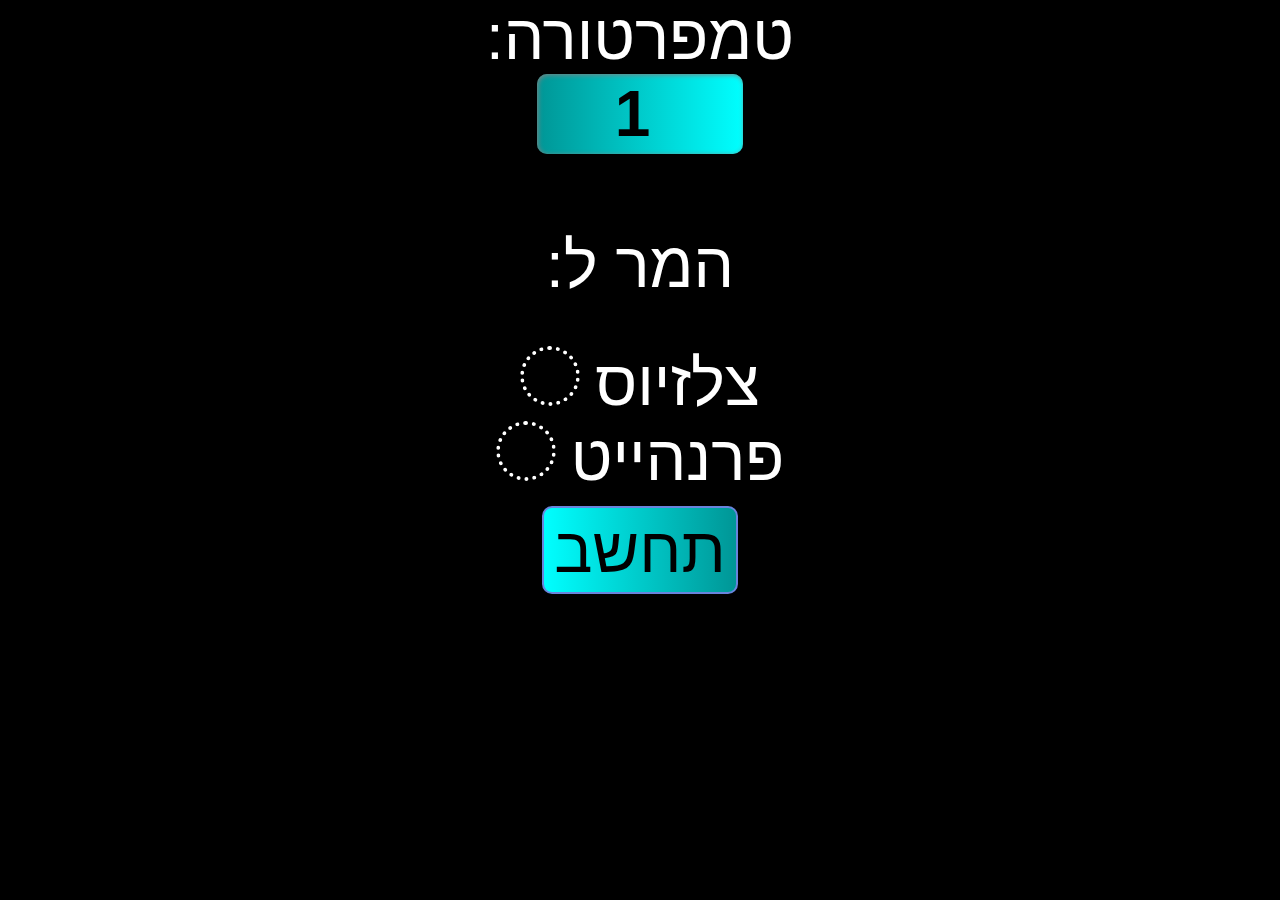
==== index.html @ 63211144 "Update index.html" ====
<!DOCTYPE html>
<html lang="en">
<head>
    <meta charset="UTF-8">
    <meta name="viewport" content="width=device-width, initial-scale=1.0">
    <title>המרת מעלות</title>
    <link rel="stylesheet" href="style.css">
</head>
<body>
    
    <nav>

    </nav>


    <header>

    </header>

    <main>
        <label for="input">:טמפרטורה</label>
        <input type="number" id="input" value="1"><br>
        

        <label id="converttext" >:המר ל</label><br>
        <div class="radio_continer">
            <input type="radio" name="temp" id="C">
            <label for="C">צלזיוס</label><br>
        </div>
        <div class="radio_continer">
            <input type="radio" name="temp" id="F">
            <label for="F">פרנהייט</label><br>
        </div>

        
        <button id="button">תחשב</button><br>

        <span id="span"></span>
    </main>

    
    <footer>

    </footer>

    <script src="script.js"></script>

</body>
</html>
---- style.css ----
*{
    margin: 0;
    padding: 0;
    border: 0;
    font: inherit;

}

body{
    min-height: 100%;
    font-family: sans-serif;
    background-color: black;
    color: white;
    font-size: 4rem;
}

#converttext{
    margin-bottom: -30px;
}

#span{
    display: block;
    overflow: auto;
    max-width: 80%;
}

main{
    display: flex;
    flex-direction: column;
    justify-content: center;
    align-items: center;
}
button{
    margin: 10px;
    padding: 5px 10px;
    border-radius: 10px;
    border: 2px solid rgb(105, 132, 221);
    background: linear-gradient(to right, rgb(0, 255, 255), rgb(0, 150, 150))
}

button:hover{
    box-shadow: 1px 1px 5px rgb(129, 128, 128) inset;
    padding: 5px 8px;
    background-color: rgb(204, 204, 204);
    font-weight: bolder;
}

#input{
    background: linear-gradient(to left, rgb(0, 255, 255), rgb(0, 150, 150));
    text-align: center;
    box-shadow: 1px 1px 5px rgb(129, 128, 128) inset;
    padding: 3px;
    width: 20vw;
    min-width: 150px;
    max-width: 200px;
    border-radius: 10px;
    font-weight: bold;
}

/* input{
    display: inline-block;
    font-size: 60px;
} */

.radio_continer{
    display: flex;
    vertical-align: middle;
}


#F, #C{
    appearance: none;
    cursor: pointer;
    position: relative;
    margin: 0px 15px 15px 0px;
    vertical-align: middle;
    border: 4px dotted rgb(255, 255, 255);
    border-radius: 50%;
    width: 60px;
    height: 60px;
    transition: background-color 0.3s ease;
}

#F:checked, #C:checked{
    border: 5px solid rgb(133, 133, 133);
    background-color: aqua;
}


#F:checked::before, #C:checked::before{
    content: "";
    position: absolute;
    background-color: white;
    height: 30px;
    width: 30px;
    top: 50%;
    left: 50%;
    transform: translate(-50%, -50%);
    border-radius: 50%;
}

#F:hover:not(:checked), #C:hover:not(:checked){
    border: 5px solid rgb(133, 133, 133);
    border-color: aqua;
}

#F:active:not(:checked), #C:active:not(:checked), #F:focus:not(:checked), #C:focus:not(:checked){
    outline: 4px solid #ffffff;
}

@media (max-width: 600px) {
    body {
      font-size: 12vw;
    }
    button {
        font-size: 10vw;
      }
    
      #F, #C {
        width: 15vw;
        height: 15vw;
      }
  }
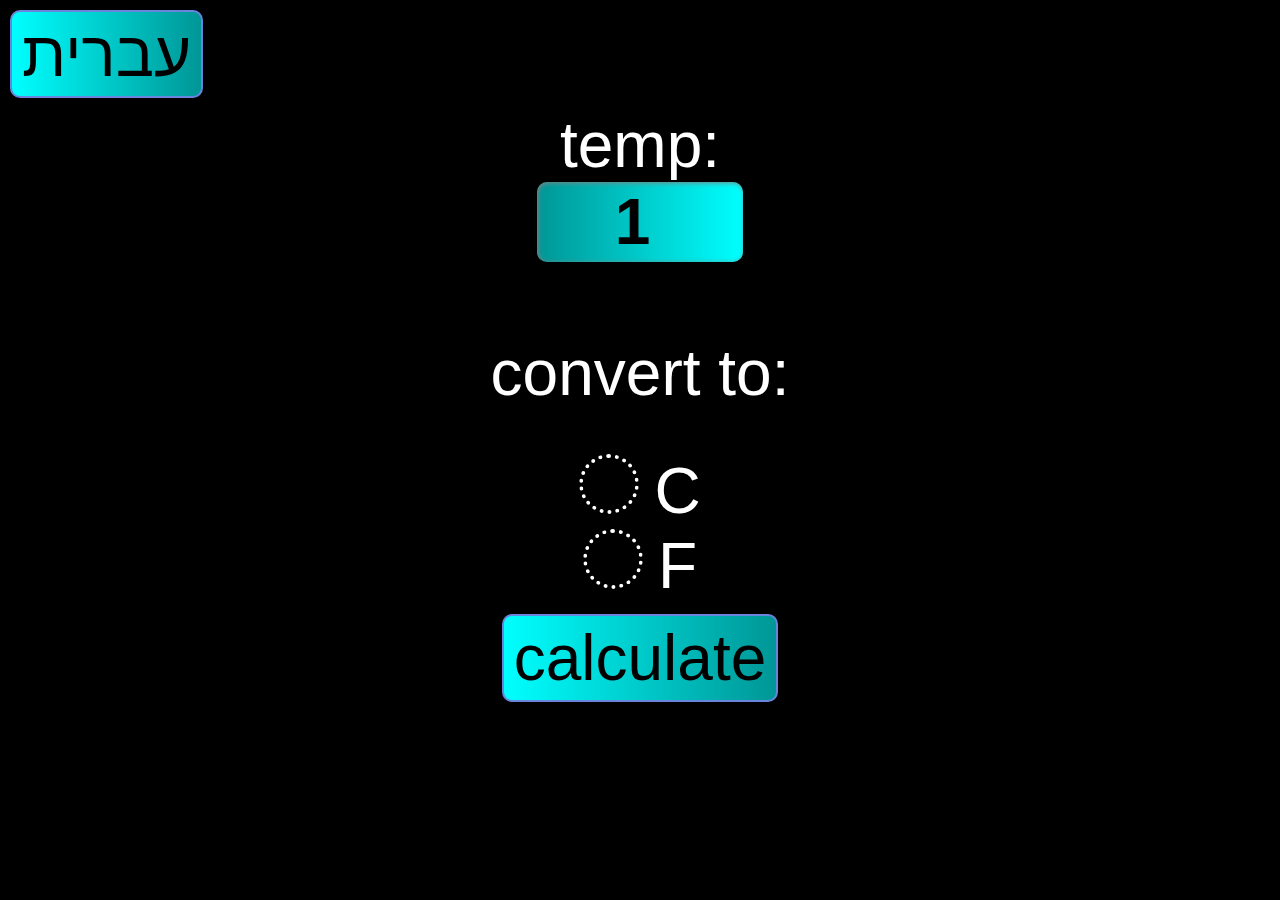
==== commit f5b95174: "Update index.html" ====
--- a/index.html
+++ b/index.html
@@ -9,7 +9,7 @@
 <body>
     
     <nav>
-
+        <button id="heb">עברית</button>
     </nav>
 
 
@@ -18,22 +18,22 @@
     </header>
 
     <main>
-        <label for="input">:טמפרטורה</label>
+        <label for="input" id="temp">temp:</label>
         <input type="number" id="input" value="1"><br>
         
 
-        <label id="converttext" >:המר ל</label><br>
+        <label id="converttext">convert to:</label><br>
         <div class="radio_continer">
             <input type="radio" name="temp" id="C">
-            <label for="C">צלזיוס</label><br>
+            <label for="C" id="textC">C</label><br>
         </div>
         <div class="radio_continer">
             <input type="radio" name="temp" id="F">
-            <label for="F">פרנהייט</label><br>
+            <label for="F" id="textF">F</label><br>
         </div>
 
         
-        <button id="button">תחשב</button><br>
+        <button id="button">calculate</button><br>
 
         <span id="span"></span>
     </main>
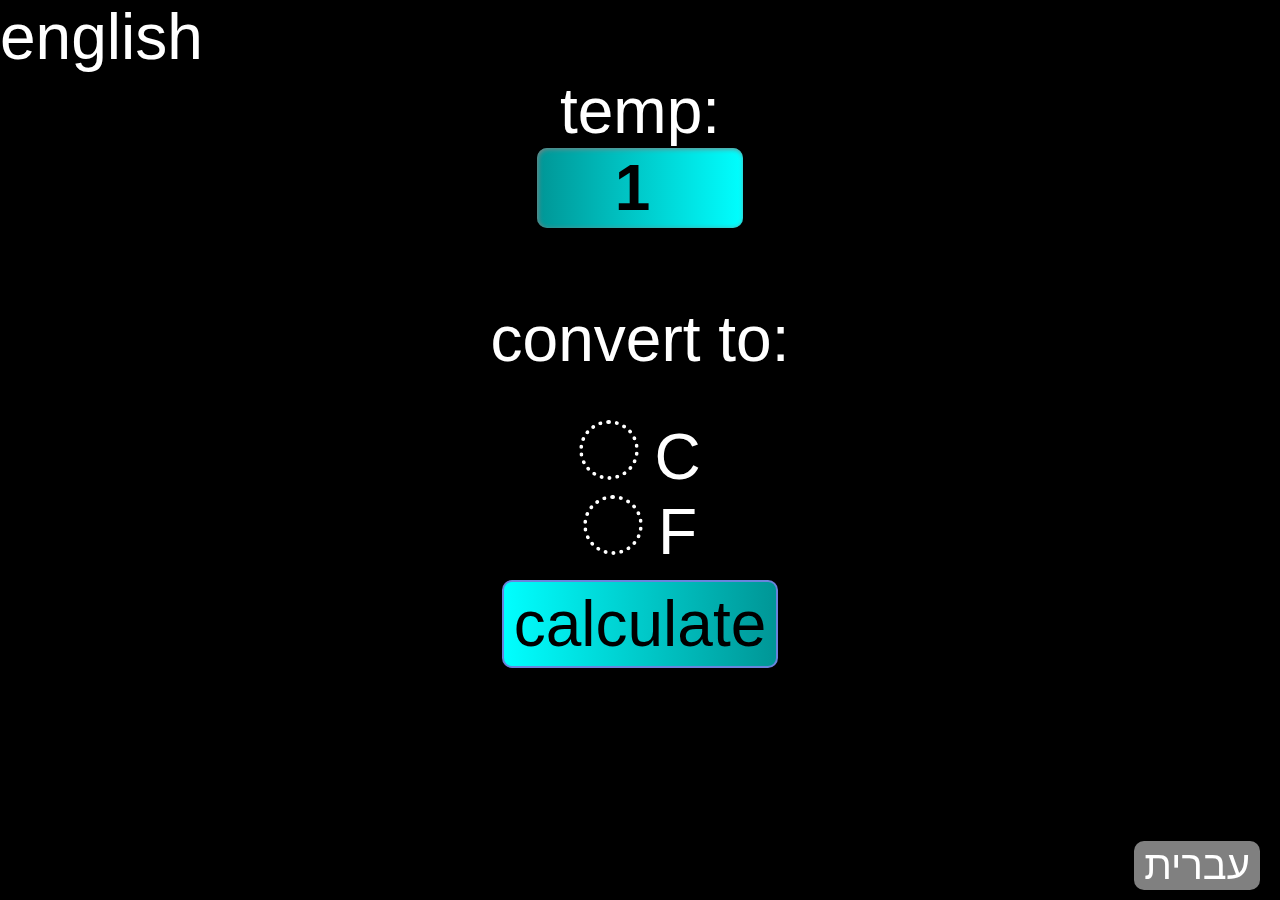
==== commit 0f6daab7: "Update index.html" ====
--- a/index.html
+++ b/index.html
@@ -9,7 +9,8 @@
 <body>
     
     <nav>
-        <button id="heb">עברית</button>
+        <span id="eng" class="langbut">english</span>
+        <span id="heb" class="langbut">עברית</span>
     </nav>
 
 
@@ -34,7 +35,7 @@
 
         
         <button id="button">calculate</button><br>
-
+        
         <span id="span"></span>
     </main>
 
--- a/style.css
+++ b/style.css
@@ -4,6 +4,17 @@
     border: 0;
     font: inherit;
 
+}
+
+#heb{
+    display: inline-block;
+    position: fixed;
+    bottom: 10px;
+    right: 20px;
+    background-color: gray;
+    border-radius: 10px;
+    padding: 2px 10px ;
+    font-size: 40px;
 }
 
 body{
@@ -19,6 +30,8 @@
 }
 
 #span{
+    text-align: center;
+    font-size: clamp(2.5rem, 2.5vw + 0.25rem, 1rem);
     display: block;
     overflow: auto;
     max-width: 80%;
@@ -30,7 +43,7 @@
     justify-content: center;
     align-items: center;
 }
-button{
+main button{
     margin: 10px;
     padding: 5px 10px;
     border-radius: 10px;
@@ -38,7 +51,7 @@
     background: linear-gradient(to right, rgb(0, 255, 255), rgb(0, 150, 150))
 }
 
-button:hover{
+main button:hover{
     box-shadow: 1px 1px 5px rgb(129, 128, 128) inset;
     padding: 5px 8px;
     background-color: rgb(204, 204, 204);
@@ -108,11 +121,11 @@
     outline: 4px solid #ffffff;
 }
 
-@media (max-width: 600px) {
+@media (max-width: 533px) {
     body {
       font-size: 12vw;
     }
-    button {
+     main button {
         font-size: 10vw;
       }
     
@@ -121,3 +134,10 @@
         height: 15vw;
       }
   }
+
+@media (max-width: 768px) {
+   #heb{
+     padding: 2px 10px ;
+     font-size: 25px;
+}
+}
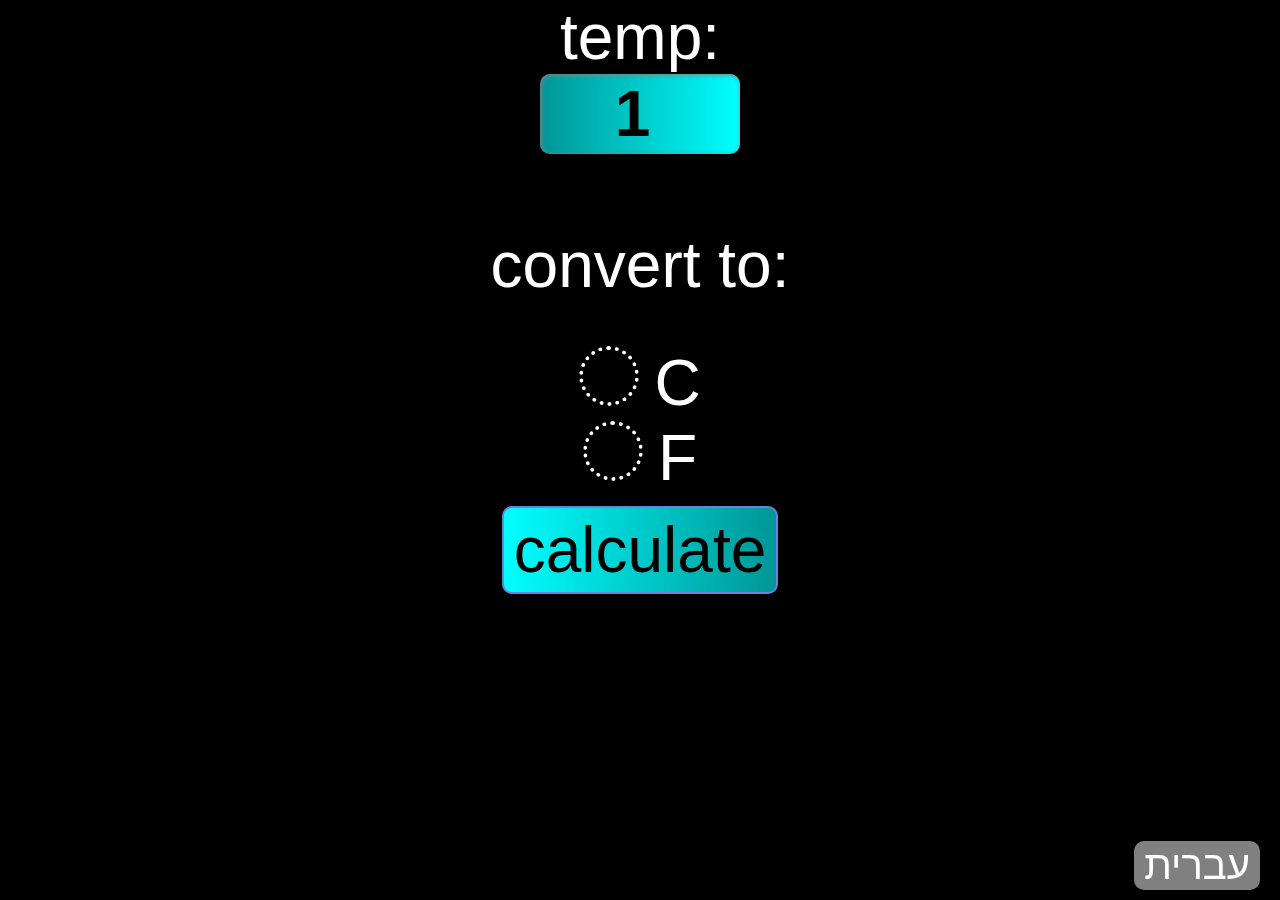
==== commit 41a7ff82: "Add files via upload" ====
--- a/index.html
+++ b/index.html
@@ -4,13 +4,17 @@
     <meta charset="UTF-8">
     <meta name="viewport" content="width=device-width, initial-scale=1.0">
     <title>המרת מעלות</title>
-    <link rel="stylesheet" href="style.css">
+    <link rel="stylesheet" href="styles/style.css">
 </head>
 <body>
     
     <nav>
+        <a href="en/index.html">
         <span id="eng" class="langbut">english</span>
+        </a>
+        <a href="he/index.html">
         <span id="heb" class="langbut">עברית</span>
+        </a>
     </nav>
 
 
@@ -19,32 +23,13 @@
     </header>
 
     <main>
-        <label for="input" id="temp">temp:</label>
-        <input type="number" id="input" value="1"><br>
-        
-
-        <label id="converttext">convert to:</label><br>
-        <div class="radio_continer">
-            <input type="radio" name="temp" id="C">
-            <label for="C" id="textC">C</label><br>
-        </div>
-        <div class="radio_continer">
-            <input type="radio" name="temp" id="F">
-            <label for="F" id="textF">F</label><br>
-        </div>
-
-        
-        <button id="button">calculate</button><br>
-        
-        <span id="span"></span>
+        <h1>wait...</h1>
     </main>
 
     
     <footer>
 
     </footer>
-
-    <script src="script.js"></script>
-
+    <script src="scripts/languageRedirect.js"></script>
 </body>
-</html>
+</html>--- a/styles/style.css
+++ b/styles/style.css
@@ -0,0 +1,163 @@
+*{
+    margin: 0;
+    padding: 0;
+    border: 0;
+    font: inherit;
+    box-sizing: border-box;
+}
+
+.langbut{
+    color: white;
+    text-decoration: none;
+    cursor: pointer;
+    user-select: none;
+    display: inline-block;
+    position: fixed;
+    bottom: 10px;
+    right: 20px;
+    background-color: gray;
+    border-radius: 10px;
+    padding: 2px 10px ;
+    font-size: 40px;
+}
+.hidden{
+    display: none;
+}
+
+.langbut:hover{
+    background-color: rgb(82, 82, 82);
+    font-weight: bold;
+}
+
+body{
+    min-height: 100%;
+    font-family: sans-serif;
+    background-color: black;
+    color: white;
+    font-size: 4rem;
+}
+
+#converttext{
+    margin-bottom: -30px;
+}
+
+#span{
+    text-align: center;
+    font-size: clamp(2.5rem, 2.5vw + 0.25rem, 1rem);
+    display: block;
+    overflow: auto;
+    max-width: 80%;
+}
+
+main{
+    display: flex;
+    flex-direction: column;
+    justify-content: center;
+    align-items: center;
+}
+main button{
+    margin: 10px;
+    padding: 5px 10px;
+    border-radius: 10px;
+    border: 2px solid rgb(105, 132, 221);
+    background: linear-gradient(to right, rgb(0, 255, 255), rgb(0, 150, 150))
+}
+
+main button:hover{
+    box-shadow: 1px 1px 5px rgb(129, 128, 128) inset;
+    padding: 5px 8px;
+    background-color: rgb(204, 204, 204);
+    font-weight: bolder;
+}
+
+#input{
+    background: linear-gradient(to left, rgb(0, 255, 255), rgb(0, 150, 150));
+    text-align: center;
+    box-shadow: 1px 1px 5px rgb(129, 128, 128) inset;
+    padding: 3px;
+    width: 20vw;
+    min-width: 150px;
+    max-width: 200px;
+    border-radius: 10px;
+    font-weight: bold;
+}
+
+/* input{
+    display: inline-block;
+    font-size: 60px;
+} */
+
+.radio_continer{
+    display: flex;
+    vertical-align: middle;
+}
+
+
+#F, #C{
+    appearance: none;
+    cursor: pointer;
+    position: relative;
+    margin: 0px 15px 15px 0px;
+    vertical-align: middle;
+    border: 4px dotted rgb(255, 255, 255);
+    border-radius: 50%;
+    width: 60px;
+    height: 60px;
+    transition: background-color 0.3s ease;
+}
+
+#F:checked, #C:checked{
+    border: 5px solid rgb(133, 133, 133);
+    background-color: aqua;
+}
+
+
+#F:checked::before, #C:checked::before{
+    content: "";
+    position: absolute;
+    background-color: white;
+    height: 30px;
+    width: 30px;
+    top: 50%;
+    left: 50%;
+    transform: translate(-50%, -50%);
+    border-radius: 50%;
+}
+
+#F:hover:not(:checked), #C:hover:not(:checked){
+    border: 5px solid rgb(133, 133, 133);
+    border-color: aqua;
+}
+
+#F:active:not(:checked), #C:active:not(:checked){
+    outline: 4px solid #ffffff;
+}
+
+@media (max-width: 533px) {
+    body {
+      font-size: 12vw;
+    }
+     main button {
+        font-size: 10vw;
+      }
+    
+      #F, #C {
+        width: 15vw;
+        height: 15vw;
+      }
+  }
+
+@media (max-width: 768px) {
+   .langbut{
+     padding: 2px 10px ;
+     font-size: 5vw;
+}
+
+
+}
+
+@-moz-document url-prefix() {
+    #converttext {
+      margin: 30px;
+    }
+  }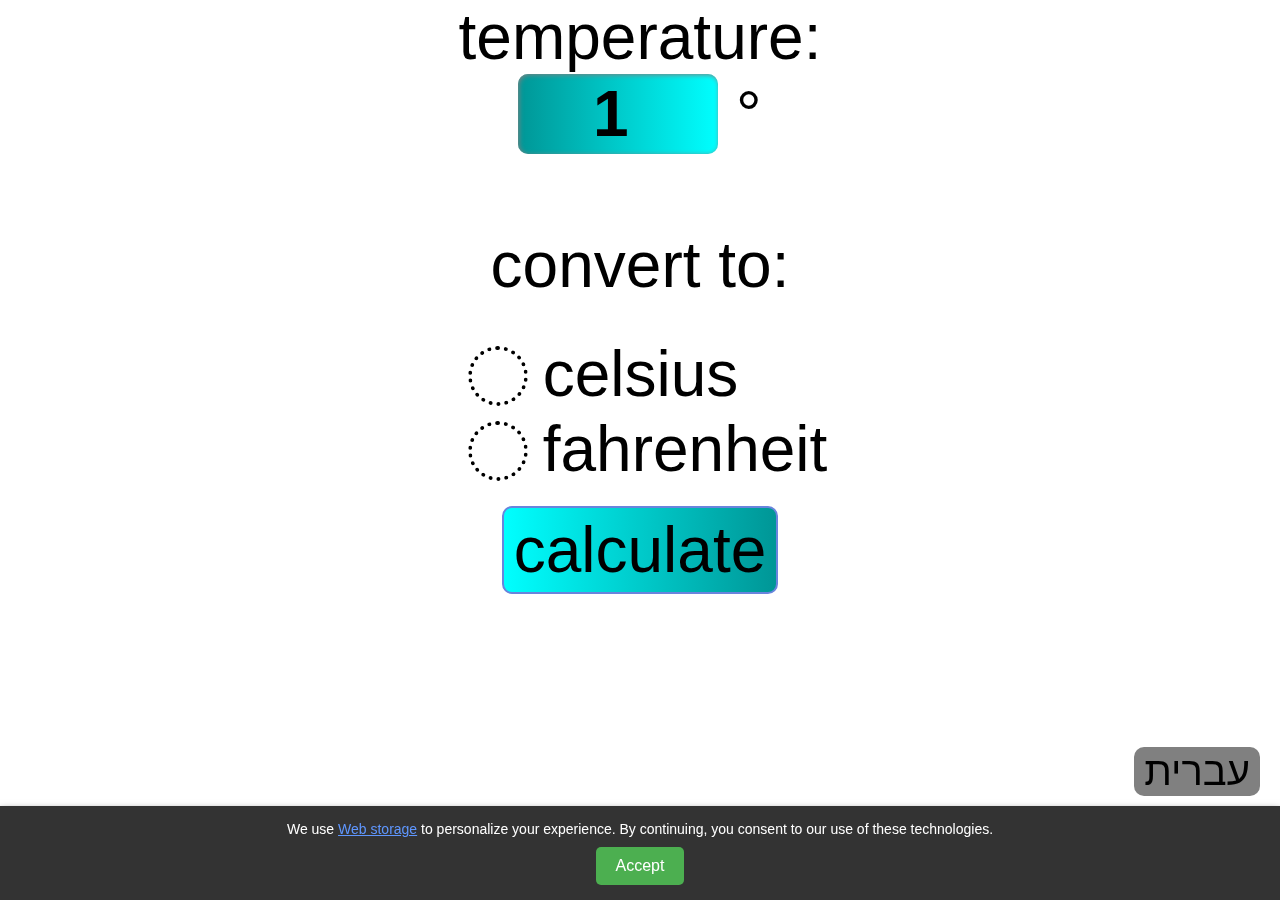
==== commit 5d8935fb: "Add files via upload" ====
--- a/index.html
+++ b/index.html
@@ -9,12 +9,7 @@
 <body>
     
     <nav>
-        <a href="en/index.html">
-        <span id="eng" class="langbut">english</span>
-        </a>
-        <a href="he/index.html">
-        <span id="heb" class="langbut">עברית</span>
-        </a>
+
     </nav>
 
 
@@ -23,7 +18,20 @@
     </header>
 
     <main>
-        <h1>wait...</h1>
+
+        <br>
+        <br>
+        <h1>Loading.../...טוען</h1>
+        <div class="loading-bar-container">
+            <div class="loading-bar"></div>
+        </div>
+        <br>
+        <a href="en/index.html">
+            <button id="mainEN" class="langbutmain">english</button>
+        </a>
+        <a href="he/index.html">
+            <button id="mainHE" class="langbutmain">עברית</button>
+        </a>
     </main>
 
     
@@ -31,5 +39,6 @@
 
     </footer>
     <script src="scripts/languageRedirect.js"></script>
+    <script src="scripts/script.js"></script>
 </body>
 </html>--- a/styles/style.css
+++ b/styles/style.css
@@ -6,158 +6,343 @@
     box-sizing: border-box;
 }
 
+.no-transition{
+  transition: inherit;
+  transition: none;
+}
+
+.hidden{
+  display: none;
+}
+
+body{
+  --text-color: rgb(0, 0, 0);
+  --background-color: rgb(255, 255, 255);
+  min-height: 100%;
+  font-family: sans-serif;
+  background-color: var(--background-color);
+  color: var(--text-color);
+  font-size: 4rem;
+  transition: background-color 0.2s ease, color 0.2s ease;
+}
+
+
+
+body.dark{
+  --text-color: rgb(255, 254, 254);
+  --background-color: rgb(0, 0, 0);
+
+}
+
+
+#theme_buttons_con {
+  user-select: none;
+  border-radius: 20px;
+  border: 2px solid var(--text-color);
+  position: absolute;
+  display: flex;
+  gap: 10px;
+  width: fit-content;
+  cursor: pointer; 
+  align-items: center;
+  bottom: 10px;
+  left: 20px;
+  background-color: var(--background-color);
+  z-index: -2;
+  user-select: none;
+}
+
+
+.theme_buttons{
+  display: flex;
+  align-items: center;
+  justify-content: space-evenly;
+  width: 40px;
+  height: 40px;
+}
+
+
+#theme_buttons_con svg{
+  fill: var(--background-color);
+  transition: fill 0.3s ease;
+  z-index: 5;
+}
+
+
+body.dark #hide_theme{
+  left: 78%;
+}
+
+body:not(.dark) #dark_mode svg {
+  fill: var(--text-color);
+}
+
+body.dark #light_mode svg {
+  fill: var(--text-color);
+}
+
+
+#hide_theme {
+  border-radius: 50%;
+  position: absolute;
+  height: 34px;
+  width: 34px;
+  background-color: var(--text-color);
+  top: 50%; 
+  left: 22%;
+  transform: translate(-50%, -50%);
+  transition: left 0.3s ease;
+  z-index: -1;
+}
+
+
+
 .langbut{
-    color: white;
-    text-decoration: none;
-    cursor: pointer;
-    user-select: none;
-    display: inline-block;
-    position: fixed;
-    bottom: 10px;
-    right: 20px;
-    background-color: gray;
-    border-radius: 10px;
+  color: var(--text-color);
+  text-decoration: none;
+  cursor: pointer;
+  user-select: none;
+  display: inline-block;
+  position: fixed;
+  bottom: 10px;
+  right: 20px;
+  background-color: gray;
+  border-radius: 10px;
+  padding: 2px 10px;
+  font-size: 40px;
+}
+
+
+
+.langbut:hover{
+  background-color: rgb(82, 82, 82);
+  font-weight: bold;
+}
+
+
+#converttext{
+  margin-bottom: -30px;
+}
+
+#span{
+  text-align: center;
+  font-size: clamp(3rem, 2.5vw + 0.25rem, 1rem);
+  display: block;
+  overflow: auto;
+  max-width: 80%;
+}
+
+main{
+  display: flex;
+  flex-direction: column;
+  justify-content: center;
+  align-items: center;
+}
+main button{
+  margin: 10px;
+  padding: 5px 10px;
+  border-radius: 10px;
+  border: 2px solid rgb(105, 132, 221);
+  background: linear-gradient(to right, rgb(0, 255, 255), rgb(0, 150, 150));
+  user-select: none;
+}
+
+main button:hover{
+  box-shadow: 1px 1px 5px rgb(129, 128, 128) inset;
+  padding: 5px 8px;
+  background-color: rgb(204, 204, 204);
+  font-weight: bolder;
+}
+
+
+#input{
+  display: inline-block;
+  background: linear-gradient(to left, rgb(0, 255, 255), rgb(0, 150, 150));
+  text-align: center;
+  box-shadow: 1px 1px 5px rgb(129, 128, 128) inset;
+  padding: 3px;
+  width: 20vw;
+  min-width: 150px;
+  max-width: 200px;
+  border-radius: 10px;
+  font-weight: bold;
+  direction: ltr;
+}
+
+
+.radio_continer{
+  display: flex;
+  vertical-align: middle;
+}
+#CAndF{
+  display: flex;
+  justify-content: center;
+  flex-direction: column;
+}
+
+
+
+#textF, #textC{
+  line-height: 0.9;
+}
+
+
+#F, #C{
+  appearance: none;
+  cursor: pointer;
+  position: relative;
+  margin: 0px 15px 15px 15px;
+  vertical-align: middle;
+  border: 4px dotted var(--text-color);
+  border-radius: 50%;
+  width: 60px;
+  height: 60px;
+  transition: background-color 0.3s ease;
+}
+
+#F:checked, #C:checked{
+  border: 5px solid rgb(133, 133, 133);
+  background-color: aqua;
+}
+
+
+#F:checked::before, #C:checked::before{
+  content: "";
+  position: absolute;
+  background-color: var(--text-color);
+  height: 30px;
+  width: 30px;
+  top: 50%;
+  left: 50%;
+  transform: translate(-50%, -50%);
+  border-radius: 50%;
+  transition: background-color 0.3s ease;
+}
+
+#F:hover:not(:checked), #C:hover:not(:checked){
+  border: 5px solid rgb(133, 133, 133);
+  border-color: aqua;
+}
+
+#F:active:not(:checked), #C:active:not(:checked){
+ outline: 4px solid #ffffff;
+}
+
+.loading-bar-container{
+  width: 80%;
+  height: 12px;
+  background-color: white;
+  border-radius: 5px;
+  overflow: hidden;
+}
+
+.loading-bar{
+  width: 0%;
+  height: 100%;
+  background-color: aqua;
+  animation: loading-animation 10s infinite;
+}
+
+#cookie-banner {
+  position: fixed;
+  bottom: 0;
+  left: 0;
+  width: 100%;
+  background-color: #333;
+  color: white;
+  padding: 15px;
+  text-align: center;
+  font-size: 16px;
+  z-index: 10;
+  box-shadow: 0 5px 8px var(--text-color);
+}
+
+#cookie-banner a{
+  color: rgb(95, 151, 255);
+  text-align: center;
+}
+
+#accept-cookies {
+  background-color: #4CAF50;
+  border: none;
+  color: white;
+  padding: 10px 20px;
+  font-size: 16px;
+  cursor: pointer;
+  margin-top: 10px;
+  border-radius: 5px;
+  transition: background-color 0.3s;
+}
+
+#accept-cookies:hover {
+  background-color: #45a049;
+}
+
+
+#cookie-banner p {
+  font-size: 14px;
+}
+
+@keyframes loading-animation {
+  0% {
+    width: 0%;
+  }
+  50% {
+    width: 100%;
+  }
+  100% {
+    width: 50%;
+    }
+}
+
+@media (max-width: 650px) {
+  body {
+    font-size: 12vw;
+  }
+
+  main button {
+    font-size: 10vw;
+  }
+    
+  #F, #C {
+    width: 12vw;
+    height: 12vw;
+    }
+
+  #F:checked::before, #C:checked::before{
+    height: 5.2vw;
+    width: 5.2vw;
+  }
+
+  #F:checked, #C:checked{
+    border: 1.2vw solid rgb(133, 133, 133);
+    background-color: aqua;
+  }
+
+  #theme_buttons_con {
+    gap: 0;
+  }
+
+  #hide_theme {
+    left: 25%;
+  }
+
+  body.dark  #hide_theme{
+    left: 75%;
+  }
+  
+}
+
+
+@media (max-width: 768px) {
+  .langbut{
     padding: 2px 10px ;
-    font-size: 40px;
-}
-.hidden{
-    display: none;
-}
-
-.langbut:hover{
-    background-color: rgb(82, 82, 82);
-    font-weight: bold;
-}
-
-body{
-    min-height: 100%;
-    font-family: sans-serif;
-    background-color: black;
-    color: white;
-    font-size: 4rem;
-}
-
-#converttext{
-    margin-bottom: -30px;
-}
-
-#span{
-    text-align: center;
-    font-size: clamp(2.5rem, 2.5vw + 0.25rem, 1rem);
-    display: block;
-    overflow: auto;
-    max-width: 80%;
-}
-
-main{
-    display: flex;
-    flex-direction: column;
-    justify-content: center;
-    align-items: center;
-}
-main button{
-    margin: 10px;
-    padding: 5px 10px;
-    border-radius: 10px;
-    border: 2px solid rgb(105, 132, 221);
-    background: linear-gradient(to right, rgb(0, 255, 255), rgb(0, 150, 150))
-}
-
-main button:hover{
-    box-shadow: 1px 1px 5px rgb(129, 128, 128) inset;
-    padding: 5px 8px;
-    background-color: rgb(204, 204, 204);
-    font-weight: bolder;
-}
-
-#input{
-    background: linear-gradient(to left, rgb(0, 255, 255), rgb(0, 150, 150));
-    text-align: center;
-    box-shadow: 1px 1px 5px rgb(129, 128, 128) inset;
-    padding: 3px;
-    width: 20vw;
-    min-width: 150px;
-    max-width: 200px;
-    border-radius: 10px;
-    font-weight: bold;
-}
-
-/* input{
-    display: inline-block;
-    font-size: 60px;
-} */
-
-.radio_continer{
-    display: flex;
-    vertical-align: middle;
-}
-
-
-#F, #C{
-    appearance: none;
-    cursor: pointer;
-    position: relative;
-    margin: 0px 15px 15px 0px;
-    vertical-align: middle;
-    border: 4px dotted rgb(255, 255, 255);
-    border-radius: 50%;
-    width: 60px;
-    height: 60px;
-    transition: background-color 0.3s ease;
-}
-
-#F:checked, #C:checked{
-    border: 5px solid rgb(133, 133, 133);
-    background-color: aqua;
-}
-
-
-#F:checked::before, #C:checked::before{
-    content: "";
-    position: absolute;
-    background-color: white;
-    height: 30px;
-    width: 30px;
-    top: 50%;
-    left: 50%;
-    transform: translate(-50%, -50%);
-    border-radius: 50%;
-}
-
-#F:hover:not(:checked), #C:hover:not(:checked){
-    border: 5px solid rgb(133, 133, 133);
-    border-color: aqua;
-}
-
-#F:active:not(:checked), #C:active:not(:checked){
-    outline: 4px solid #ffffff;
-}
-
-@media (max-width: 533px) {
-    body {
-      font-size: 12vw;
-    }
-     main button {
-        font-size: 10vw;
-      }
-    
-      #F, #C {
-        width: 15vw;
-        height: 15vw;
-      }
-  }
-
-@media (max-width: 768px) {
-   .langbut{
-     padding: 2px 10px ;
-     font-size: 5vw;
-}
-
-
+    font-size: 5vw;
+  }
 }
 
 @-moz-document url-prefix() {
-    #converttext {
-      margin: 30px;
-    }
-  }+  #converttext {
+    margin: 30px;
+  }
+}